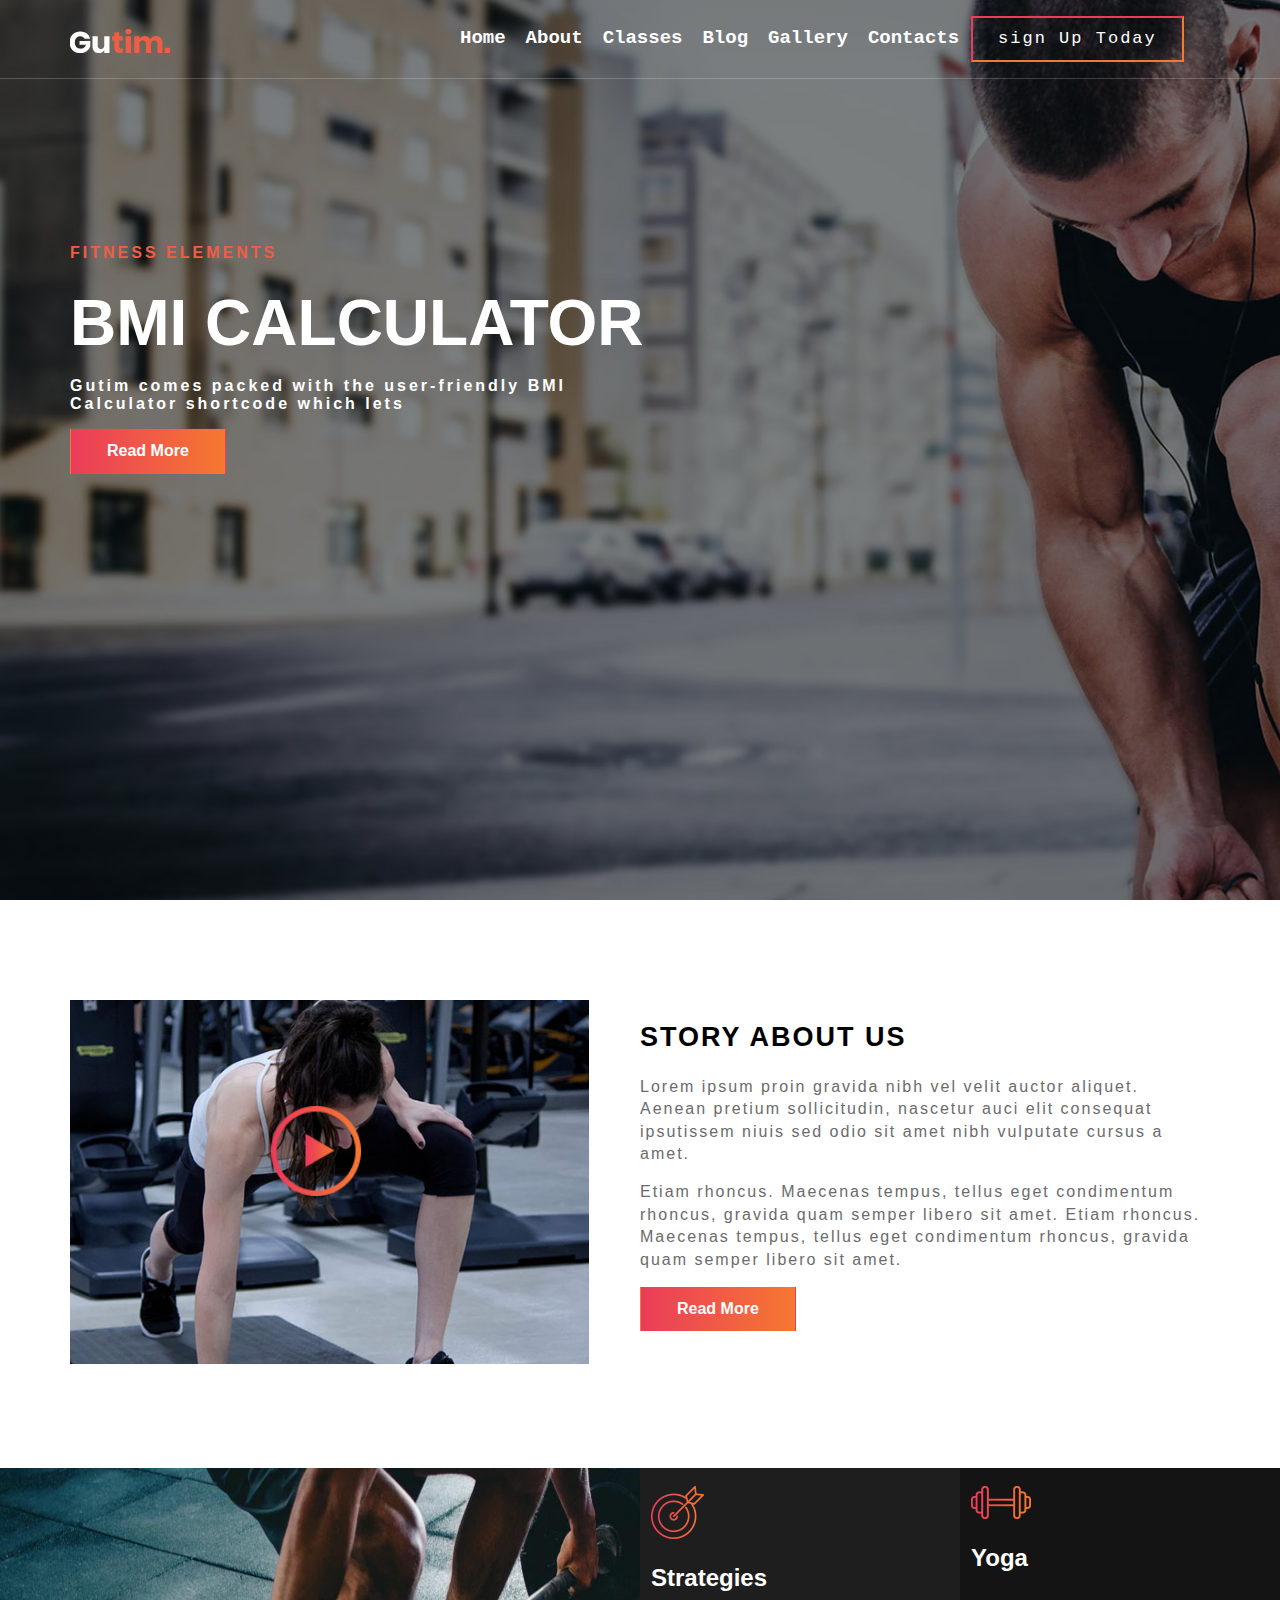
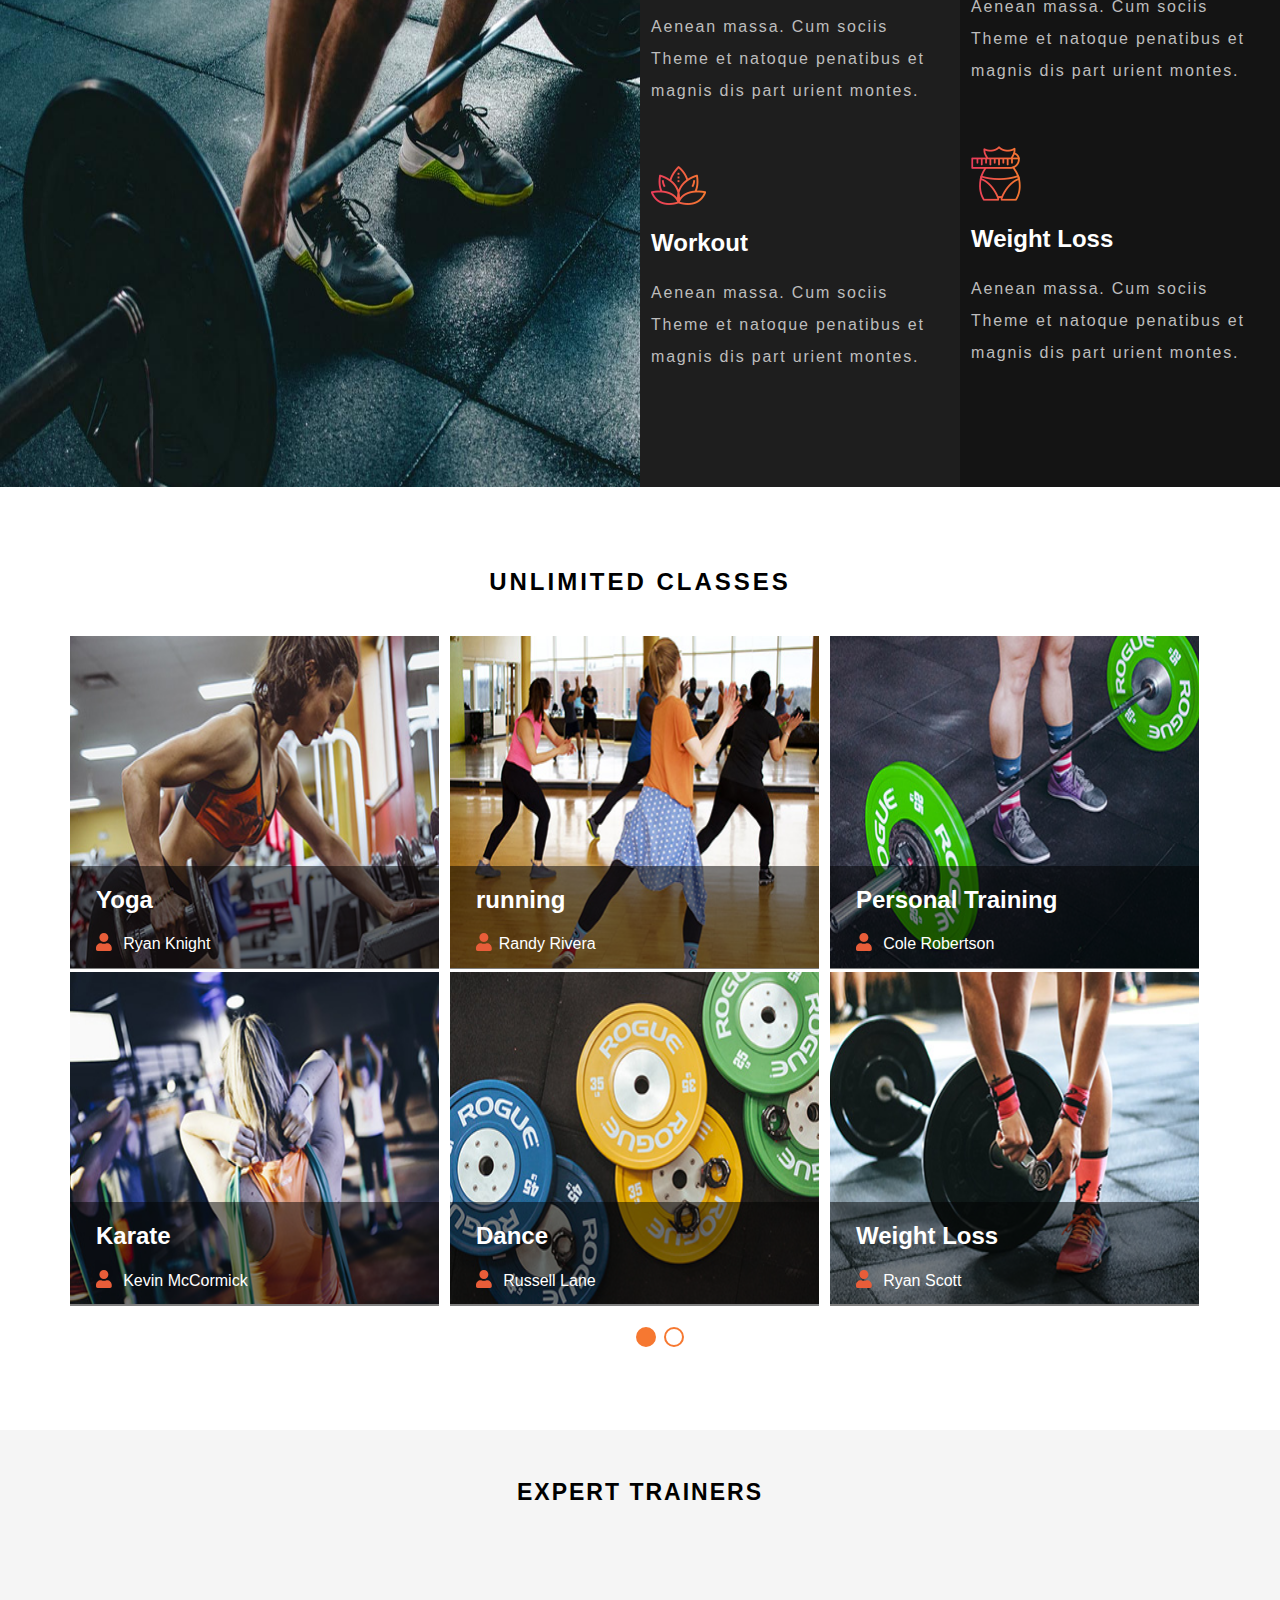
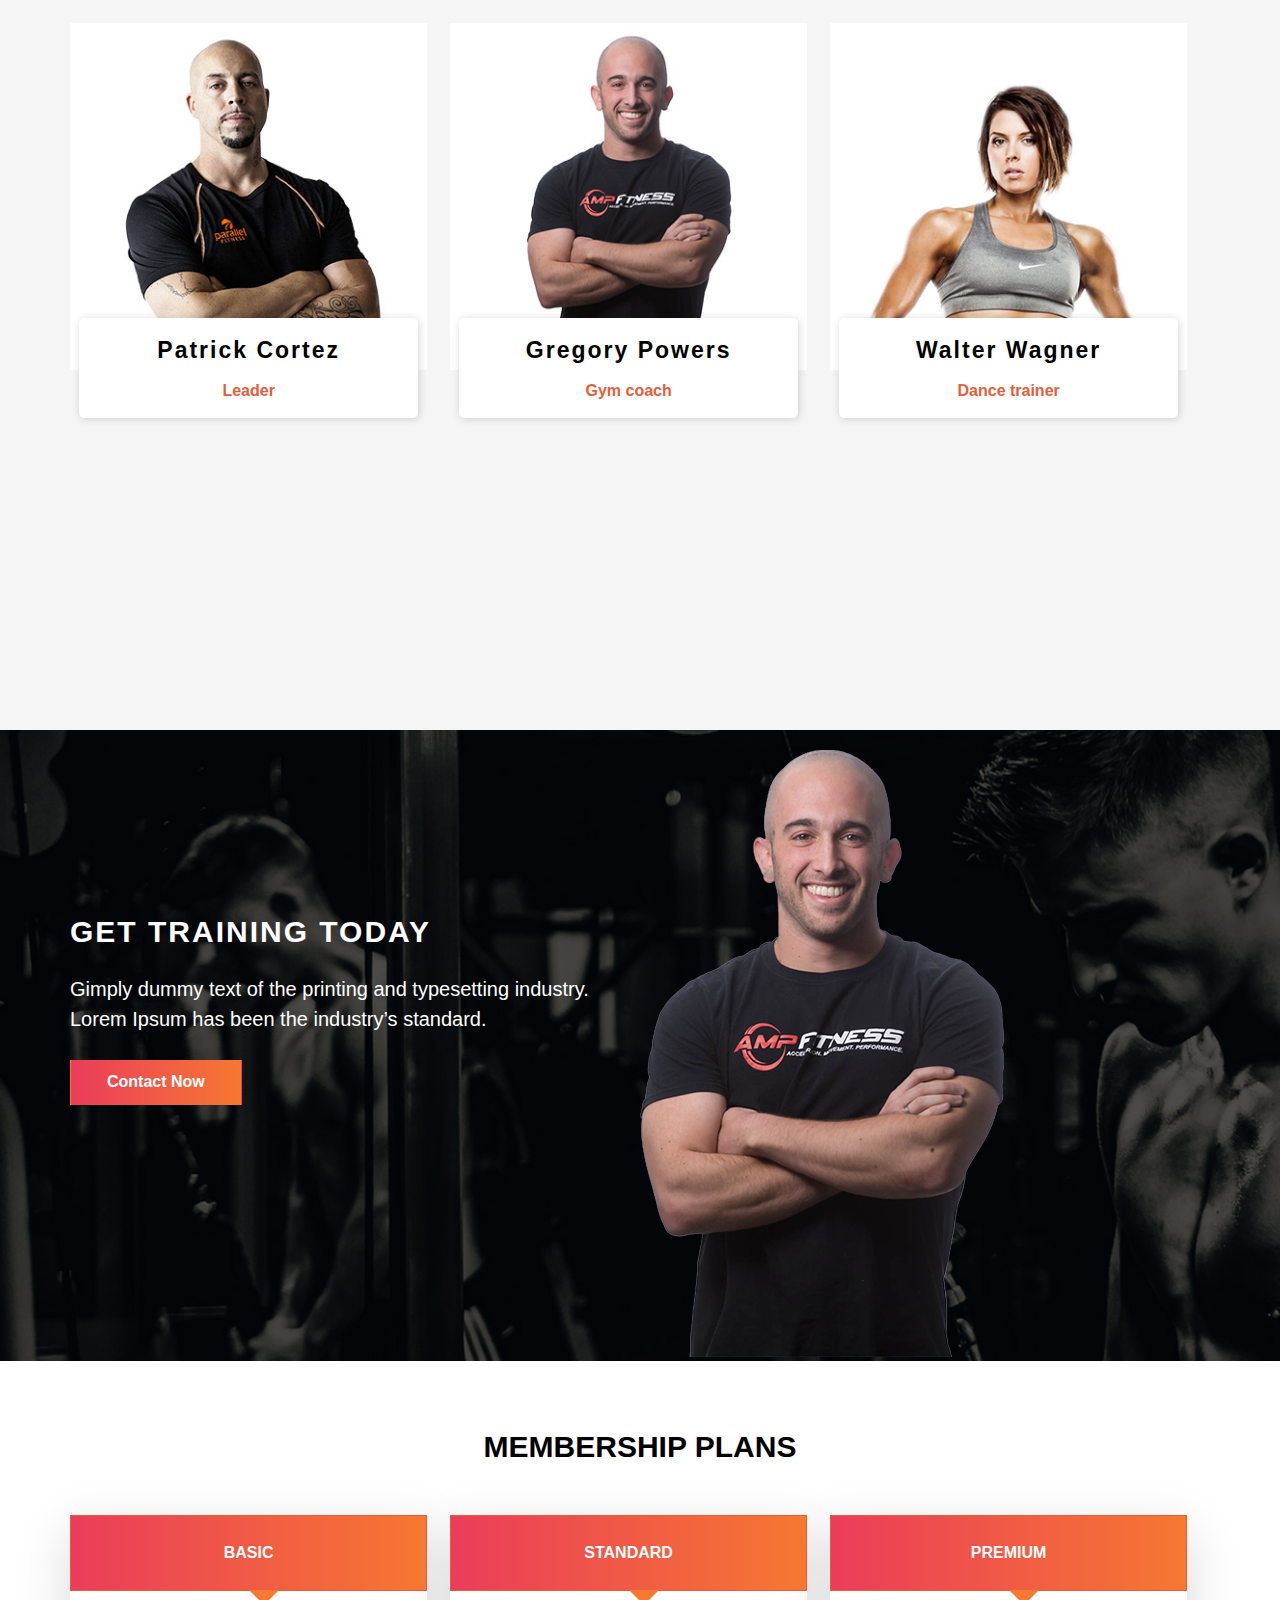
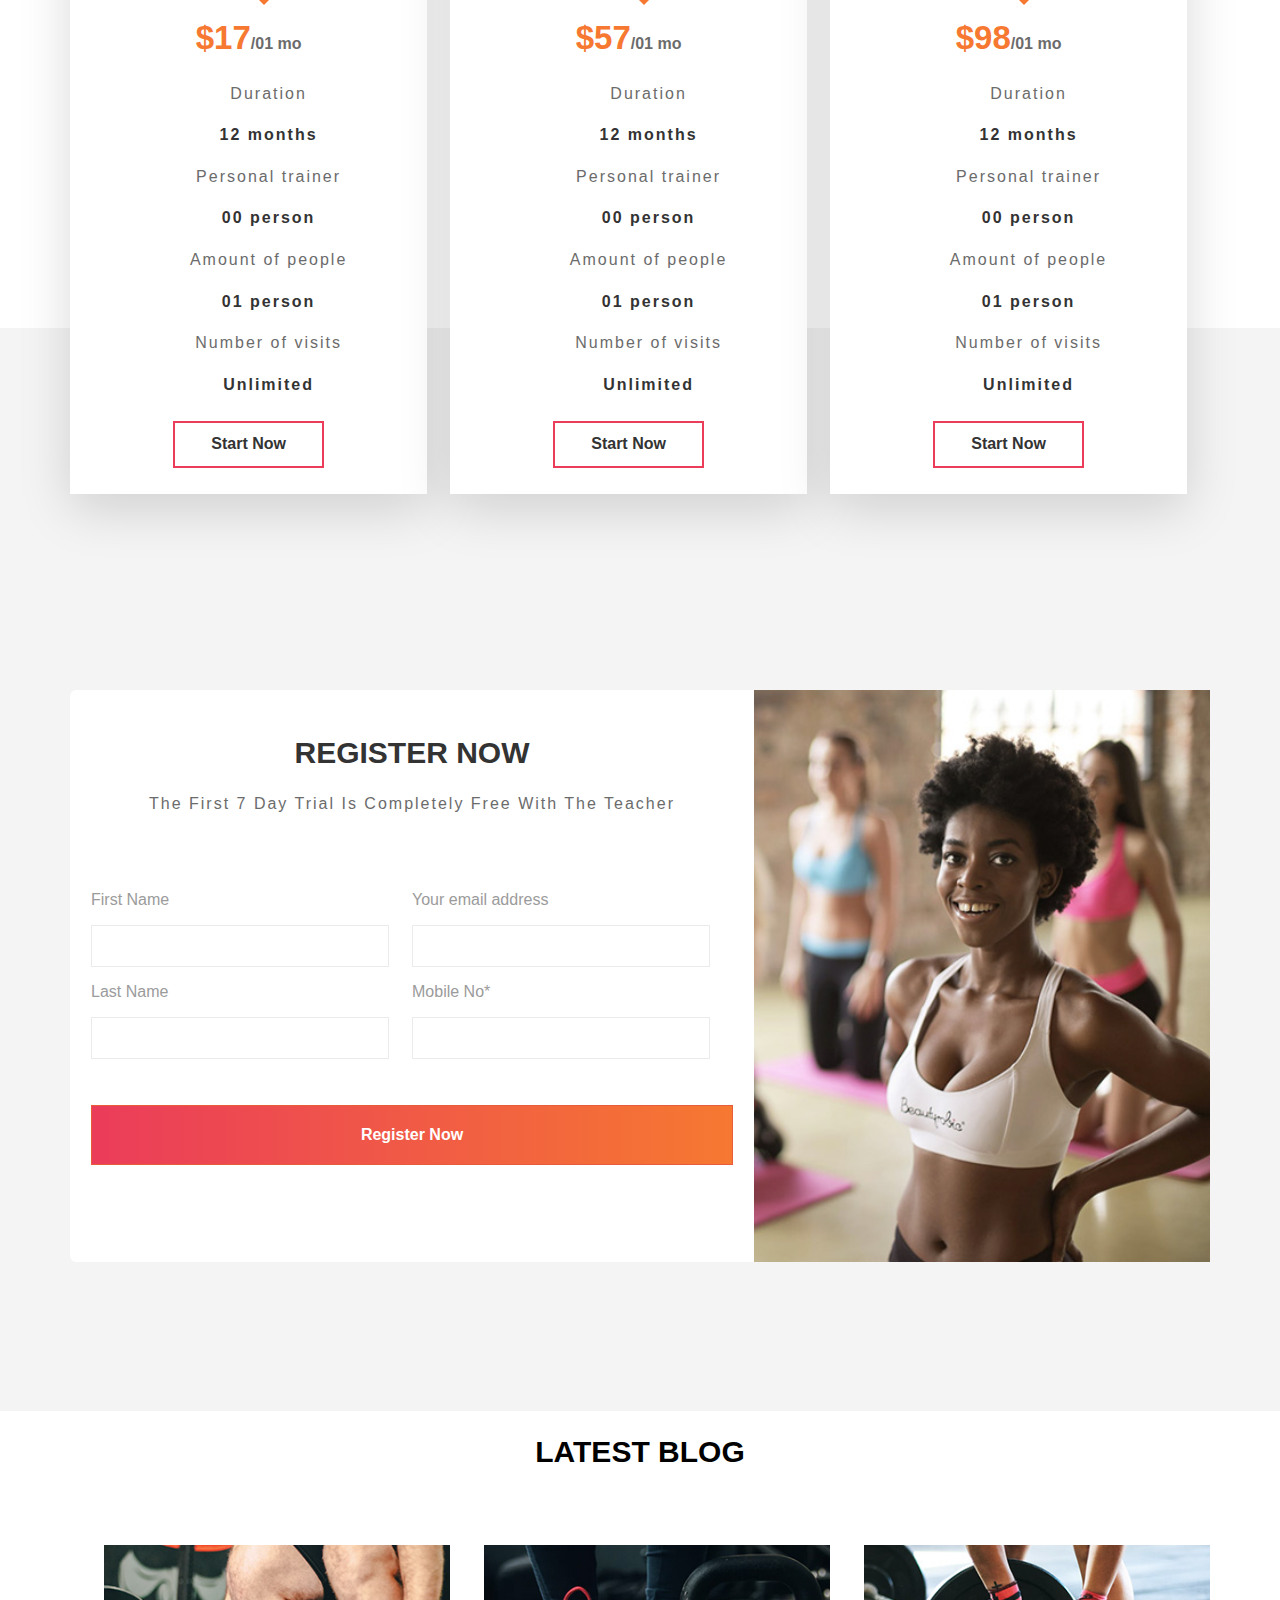
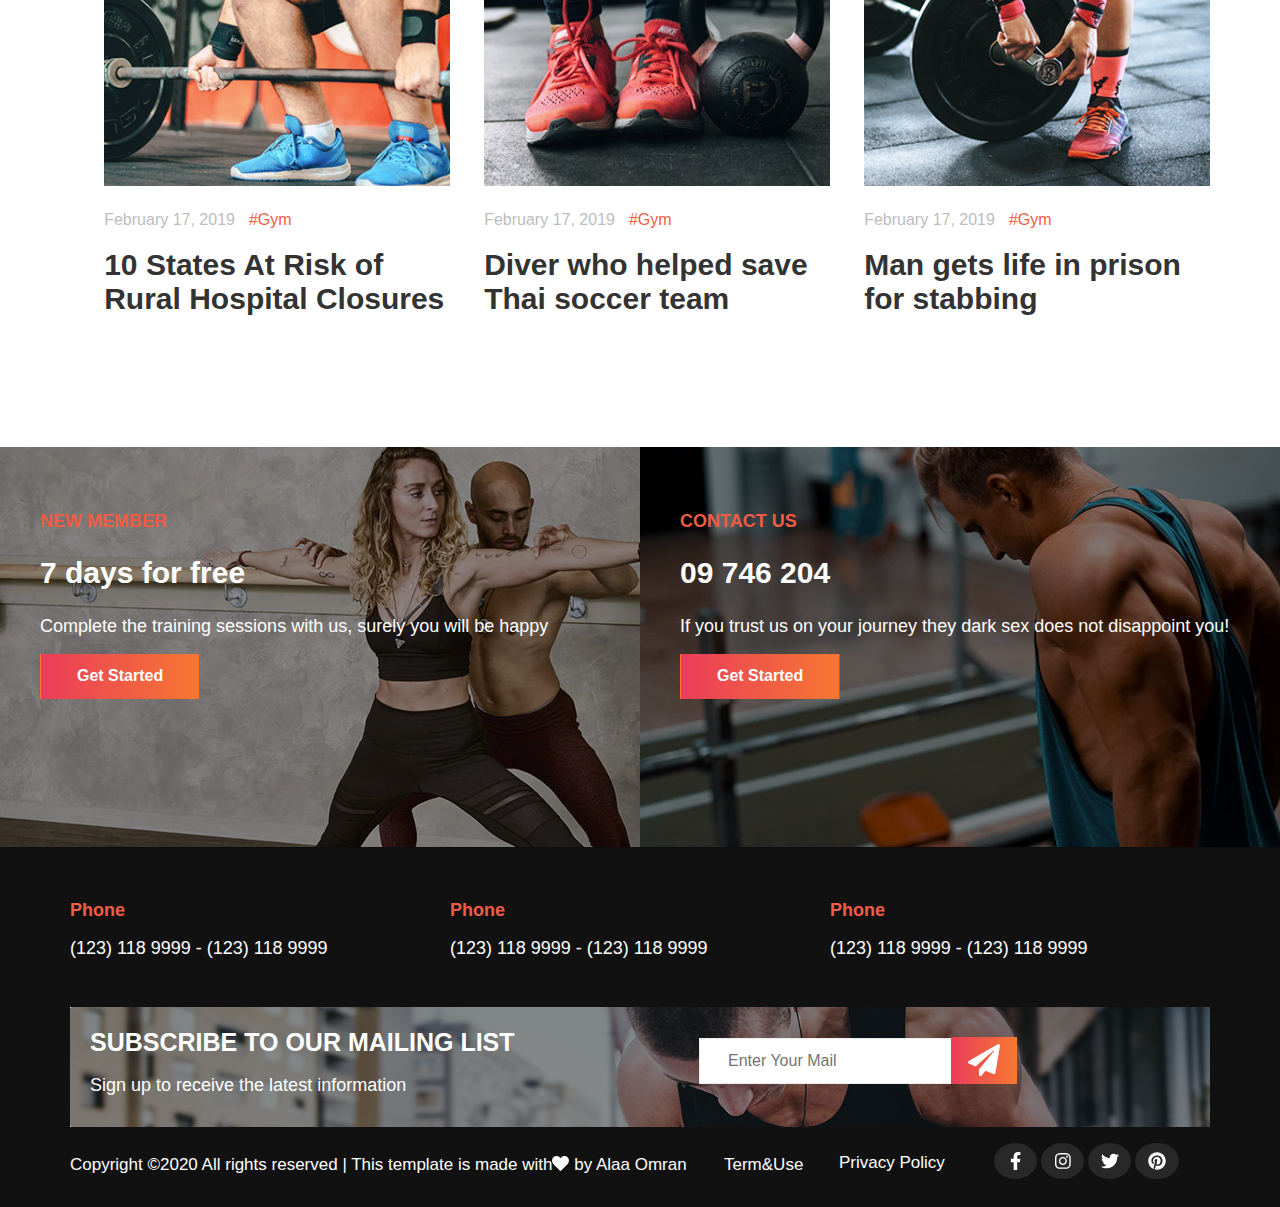
==== index.html @ 14340183 "New project" ====
<!DOCTYPE html>
<html lang="en" dir="ltr">
  <head>
    <meta charset="utf-8">
    <title>Gim</title>
    <link rel="stylesheet" href="css/main.css">
        <link rel="stylesheet" href="css/normalize.css">
    <link rel="stylesheet" href="fonts/all.css">
    <script src="fonts/all.js"></script>
    <script src="js/jquery-3.4.0.min.js"></script>
  </head>
  <body>

<!--First Section -->

<section class="first">


    <nav class="hidden-xs hidden-sm">
        <div class="container">
          <div class="logo">
              <img src="img/logo.png">
          </div>
      <ul class="list-unstyled">
        <li><a href="index.html">Home</a></li>
        <li><a href="About.html">About</a></li>
        <li><a href="classes.html">Classes</a></li>
        <li><a href="blog.html">Blog</a></li>
        <li><a href="gallery.html">Gallery</a></li>
        <li><a href="Contacts.html">Contacts</a></li>
        <li><a href="Classes.html"><button>sign Up Today</button></a></li>
      </ul>
      <div class="clear"></div>
      </div>
    </nav>
    <div class="menu visible-xs visible-sm">
      <div class="logo">
          <img src="img/logo.png">
      </div>
    <i class="fas fa-bars"></i>
      <div class="clear"></div>
      </div>

      <div class="list">

        <ul class="list-unstyled">
        <li><a href="index.html">Home</a></li>
        <li><a href="About.html">About</a></li>
        <li><a href="Classes.html">Classes</a></li>
        <li><a href="blog.html">Blog</a></li>
        <li><a href="gallery.html">Gallery</a></li>
        <li><a href="Contacts.html">Contacts</a></li>
        </ul>
        <div class="clear"></div>
      </div>

      <div class="caption">
        <div class="container">
          <p>FITNESS ELEMENTS</p>
          <h2>BMI CALCULATOR</h2>
          <p>Gutim comes packed with the user-friendly BMI Calculator
          shortcode which lets</p>

          <button class="btn">Read More</button>
          </div>
        </div>

</section>

<!-- About us -->

<section class="about">
  <div class="container">
    <div class="img">
      <img src="img/about-pic.jpg">
      <img src="img/play.png">
    </div>
    <div class="right">
      <h2>STORY ABOUT US</h2>
      <p>
      Lorem ipsum proin gravida nibh vel velit auctor aliquet. Aenean pretium sollicitudin, nascetur auci elit consequat ipsutissem niuis sed odio sit amet nibh vulputate cursus a amet.
      </p>
      <p>
        Etiam rhoncus. Maecenas tempus, tellus eget condimentum rhoncus, gravida quam semper libero sit amet. Etiam rhoncus. Maecenas tempus, tellus eget condimentum rhoncus, gravida quam semper libero sit amet.
      </p>
      <button class="btn">Read More</button>
      </div>
      <div class="clear"></div>
    </div>
</section>

<!-- Services section -->

<section class="third">
  <div class="left">
    <img src="img/services/service-pic.jpg">
  </div>

  <div class="right">
    <div class="part1">
      <div class="row">
        <img src="img/services/service-icon-1.png">
        <h2>Strategies</h2>
        <p>
          Aenean massa. Cum sociis Theme et natoque penatibus et magnis dis part urient montes.
        </p>
      </div>
      <div class="row">
        <img src="img/services/service-icon-3.png">
        <h2>Workout</h2>
        <p>
          Aenean massa. Cum sociis Theme et natoque penatibus et magnis dis part urient montes.
        </p>
      </div>
      </div>

      <div class="part2">
        <div class="row">
          <img src="img/services/service-icon-2.png">
          <h2>Yoga</h2>
          <p>
            Aenean massa. Cum sociis Theme et natoque penatibus et magnis dis part urient montes.
          </p>
        </div>

        <div class="row">
          <img src="img/services/service-icon-4.png">
          <h2>Weight Loss</h2>
          <p>
            Aenean massa. Cum sociis Theme et natoque penatibus et magnis dis part urient montes.
          </p>
        </div>
            <div class="clear"></div>
        </div>
        <div class="clear"></div>
  </div>
  <div class="clear"></div>
</section>

<!-- UNLIMITED CLASSES -->

<section class="classes text-center">
  <div class="container">
    <h2 class="unlimit">UNLIMITED CLASSES</h2>
    <div class="large hidden-sm hidden-xs">
    <div class="item active">
      <div class="row">
        <div class="person">
          <img src="img/classes/classes-1.jpg">
          <div class="overlay">
            <h2>Yoga</h2>
            <p><i class="fas fa-user"></i> Ryan Knight</p>
          </div>
        </div>
        <div class="person">
          <img src="img/classes/classes-2.jpg">
          <div class="overlay">
            <h2>running</h2>
            <p><i class="fas fa-user"></i>Randy Rivera</p>
          </div>
        </div>
        <div class="person">
          <img src="img/classes/classes-3.jpg">
          <div class="overlay">
            <h2>Personal Training</h2>
            <p><i class="fas fa-user"></i> Cole Robertson</p>
          </div>
        </div>
      </div>
      <div class="row">
        <div class="person">
          <img src="img/classes/classes-4.jpg">
          <div class="overlay">
            <h2>Karate</h2>
            <p><i class="fas fa-user"></i>  Kevin McCormick</p>
          </div>
        </div>
        <div class="person">
          <img src="img/classes/classes-5.jpg">
          <div class="overlay">
            <h2>Dance</h2>
            <p><i class="fas fa-user"></i> Russell Lane</p>
          </div>
        </div>
        <div class="person">
          <img src="img/classes/classes-6.jpg">
          <div class="overlay">
            <h2>Weight Loss</h2>
            <p><i class="fas fa-user"></i>  Ryan Scott</p>
          </div>
        </div>
      </div>
    </div>

    <div class="item">
      <div class="row">
        <div class="person">
          <img src="img/classes/classes-7.jpg">
          <div class="overlay">
            <h2>Yoga</h2>
            <p><i class="fas fa-user"></i> Ryan Knight</p>
          </div>
        </div>
        <div class="person">
          <img src="img/classes/classes-1.jpg">
          <div class="overlay">
            <h2>running</h2>
            <p><i class="fas fa-user"></i>Randy Rivera</p>
          </div>
        </div>
        <div class="person">
          <img src="img/classes/classes-2.jpg">
          <div class="overlay">
            <h2>Personal Training</h2>
            <p><i class="fas fa-user"></i> Cole Robertson</p>
          </div>
        </div>
      </div>
      <div class="row">
        <div class="person">
          <img src="img/classes/classes-8.jpg">
          <div class="overlay">
            <h2>Karate</h2>
            <p><i class="fas fa-user"></i>  Kevin McCormick</p>
          </div>
        </div>
        <div class="person">
          <img src="img/classes/classes-4.jpg">
          <div class="overlay">
            <h2>Dance</h2>
            <p><i class="fas fa-user"></i> Russell Lane</p>
          </div>
        </div>
        <div class="person">
          <img src="img/classes/classes-5.jpg">
          <div class="overlay">
            <h2>Weight Loss</h2>
            <p><i class="fas fa-user"></i>  Ryan Scott</p>
          </div>
        </div>
      </div>
    </div>
    <div class="clear"></div>

<ul class="list-unstyled list">
  <li class="active first"></li>
  <li class="second"></li>
</ul>
</div>
    <div class="small visible-sm visible-xs">
      <div class="row active fi">
        <div class="person">
          <img src="img/classes/classes-1.jpg">
          <div class="overlay">
            <h2>Yoga</h2>
            <p><i class="fas fa-user"></i> Ryan Knight</p>
          </div>
        </div>
        <div class="person">
          <img src="img/classes/classes-2.jpg">
          <div class="overlay">
            <h2>running</h2>
            <p><i class="fas fa-user"></i>Randy Rivera</p>
          </div>
        </div>
      </div>
      <div class="row sec">
        <div class="person">
          <img src="img/classes/classes-3.jpg">
          <div class="overlay">
            <h2>Personal Training</h2>
            <p><i class="fas fa-user"></i> Cole Robertson</p>
          </div>
        </div>
        <div class="person">
          <img src="img/classes/classes-4.jpg">
          <div class="overlay">
            <h2>Karate</h2>
            <p><i class="fas fa-user"></i>  Kevin McCormick</p>
          </div>
        </div>

      </div>
      <div class="row thi">
        <div class="person">
          <img src="img/classes/classes-5.jpg">
          <div class="overlay">
            <h2>Dance</h2>
            <p><i class="fas fa-user"></i> Russell Lane</p>
          </div>
        </div>
        <div class="person">
          <img src="img/classes/classes-6.jpg">
          <div class="overlay">
            <h2>Weight Loss</h2>
            <p><i class="fas fa-user"></i>  Ryan Scott</p>
          </div>
        </div>

      </div>
      <ul class="list-unstyled">
          <li class="active first"></li>
          <li class="second"></li>
          <li class="third "></li>
      </ul>
    </div>
  </div>
  <div class="clear"></div>
</section>

<!-- EXPERT TRAINERS -->

<section class="expert text-center">
  <div class="container">
    <h2>EXPERT TRAINERS</h2>
    <div class="trainer">
    <img src="img/trainer/trainer-1.jpg">
    <div class="title title1">
      <h2>Patrick Cortez</h2>
      <span>Leader</span>
      <p>
non numquam eius modi tempora incidunt ut labore et dolore magnam aliquam quaerat voluptatem.
      </p>
      <ul class="list-unstyled">
        <li><i class="fab fa-facebook-f"></i></li>
        <li><i class="fab fa-instagram"></i></li>
        <li><i class="fab fa-twitter"></i></li>
        <li><i class="fab fa-pinterest"></i></li>
      </ul>
    </div>
    </div>
    <div class="trainer">
<img src="img/trainer/trainer-2.jpg">
<div class="title title2">
  <h2>Gregory Powers</h2>
  <span>Gym coach</span>
  <p>
non numquam eius modi tempora incidunt ut labore et dolore magnam aliquam quaerat voluptatem.
  </p>
  <ul class="list-unstyled">
    <li><i class="fab fa-facebook-f"></i></li>
    <li><i class="fab fa-instagram"></i></li>
    <li><i class="fab fa-twitter"></i></li>
    <li><i class="fab fa-pinterest"></i></li>
  </ul>
</div>
    </div>
    <div class="trainer">
<img src="img/trainer/trainer-3.jpg">
<div class="title title3">
  <h2>Walter Wagner</h2>
  <span>Dance trainer</span>
  <p>
non numquam eius modi tempora incidunt ut labore et dolore magnam aliquam quaerat voluptatem.
  </p>
  <ul class="list-unstyled">
    <li><i class="fab fa-facebook-f"></i></li>
    <li><i class="fab fa-instagram"></i></li>
    <li><i class="fab fa-twitter"></i></li>
    <li><i class="fab fa-pinterest"></i></li>
  </ul>
</div>
    </div>
    <div class="clear"></div>
  </div>

</section>
<!-- GET TRAINING TODAY -->

<section class="get">
  <div class="container">
    <div class="left">
      <h2>GET TRAINING TODAY</h2>
      <p>Gimply dummy text of the printing and typesetting industry. Lorem Ipsum has been the industry’s standard.</p>
      <button class="btn"> Contact Now </button>
    </div>
    <div class="right">
<img src="img/banner-person.png">
    </div>
    <div class="clear"></div>
  </div>
</section>
<!-- MEMBERSHIP PLANS -->
<section class="MEMBERSHIP text-center">
  <div class="container">
    <h2>MEMBERSHIP PLANS</h2>
    <div class="plans">
      <button class="primary">BASIC</button>
      <h2>$17<span>/01 mo</span></h2>
      <ul class="list-unstyled">
        <li>Duration</li>
        <li><span>12 months</span></li>
        <li>Personal trainer</li>
        <li><span>00 person</span></li>
        <li>Amount of people</li>
        <li><span>01 person</span></li>
        <li>Number of visits</li>
        <li><span>Unlimited</span></li>
      </ul>
      <button class="finally">Start Now</button>
    </div>
    <div class="plans">
      <button class="primary">STANDARD</button>
      <h2>$57<span>/01 mo</span></h2>
      <ul class="list-unstyled">
        <li>Duration</li>
        <li><span>12 months</span></li>
        <li>Personal trainer</li>
        <li><span>00 person</span></li>
        <li>Amount of people</li>
        <li><span>01 person</span></li>
        <li>Number of visits</li>
        <li><span>Unlimited</span></li>
      </ul>
      <button class="finally">Start Now</button>
    </div>
    <div class="plans">
      <button class="primary">PREMIUM</button>
      <h2>$98<span>/01 mo</span></h2>
      <ul class="list-unstyled">
        <li>Duration</li>
        <li><span>12 months</span></li>
        <li>Personal trainer</li>
        <li><span>00 person</span></li>
        <li>Amount of people</li>
        <li><span>01 person</span></li>
        <li>Number of visits</li>
        <li><span>Unlimited</span></li>
      </ul>
      <button class="finally">Start Now</button>
    </div>
    <div class="clear"></div>
  </div>
</section>

<!--Register-->

<section class="register">
  <div class="container">
    <div class="left">
      <h2 class="text-center">REGISTER NOW</h2>
      <p class="text-center">The First 7 Day Trial Is Completely Free With The Teacher</p>
      <div class="form">
      <label>First Name</label>
      <input type="text" class="input_text">
      <label>Last Name</label>
      <input type="text" class="input_text">
      </div>
      <div class="form">
      <label>Your email address</label>
      <input type="text" class="input_text">
      <label>
      Mobile No*</label>
      <input type="text" class="input_text">
      </div>
      <button class="primary text-center">Register Now</button>
      <div class="clear"></div>
    </div>
    <div class="right">
      <img src="img/register-pic.jpg">
    </div>
    <div class="clear"></div>
  </div>
</section>
<!-- jequery -->

<!-- LATEST BLOG -->
<section class="BLOG">
  <div class="container">
    <h2 class="text-center">LATEST BLOG</h2>
    <div class="part">
      <img src="img/blog/blog-1.jpg">
      <span>February 17, 2019</span>
      <span>#Gym</span>
      <h2>10 States At Risk of Rural Hospital Closures</h2>
    </div>
    <div class="part">
      <img src="img/blog/blog-2.jpg">
      <span>February 17, 2019</span>
      <span>#Gym</span>
      <h2>Diver who helped save Thai soccer team</h2>
    </div>
    <div class="part">
      <img src="img/blog/blog-3.jpg">
      <span>February 17, 2019</span>
      <span>#Gym</span>
      <h2>Man gets life in prison for stabbing</h2>
    </div>
    <div class="clear"></div>
  </div>
</section>

<!-- NEW MEMBER -->
<section class="NEW">
  <div class="left">
    <div class="combine">
      <span>NEW MEMBER</span>
      <h2>7 days for free</h2>
      <p>Complete the training sessions with us, surely you will be happy</p>
      <button class="btn">Get Started</button>
    </div>
  </div>
  <div class="right">
<div class="combine">
      <span>CONTACT US</span>
      <h2>09 746 204</h2>
      <p>If you trust us on your journey they dark sex does not disappoint you!</p>
      <button class="btn">Get Started</button>
</div>
  </div>
  <div class="clear"></div>
</section>
<!-- footer -->

<div class="footer">
  <div class="container">
    <div class="row">
      <span>Phone</span>
      <p>(123) 118 9999 - (123) 118 9999</p>
    </div>
    <div class="row">
      <span>Phone</span>
      <p>(123) 118 9999 - (123) 118 9999</p>
    </div>
    <div class="row">
      <span>Phone</span>
      <p>(123) 118 9999 - (123) 118 9999</p>
    </div>

    <div class="clear"></div>
    <div class="imge_footer">
      <div class="left">
        <h2>SUBSCRIBE TO OUR MAILING LIST</h2>
        <p>Sign up to receive the latest information</p>
      </div>
      <div class="right">
        <div class="form">
          <input type="email" placeholder="Enter Your Mail">
          <div class="icon"><i class="fas fa-paper-plane"></i></div>
        </div>
      </div>

    </div>

<div class="final">
      <div class="info">
      <p>Copyright ©2020 All rights reserved | This template is made with<i class="fas fa-heart"></i> by  Alaa Omran</p>
      </div>
      <div class="info">
      <p class="pargraph">Term&Use</p>
      <p class="privacy"> Privacy Policy</p>
      </div>
  <div class="info">
    <ul class="list-unstyled">
      <li><i class="fab fa-facebook-f"></i></li>
      <li><i class="fab fa-instagram"></i></li>
      <li><i class="fab fa-twitter"></i></li>
      <li><i class="fab fa-pinterest"></i></li>
    </ul>
  </div>
</div>
  </div>
</div>
      <script src="js/plugin.js"></script>
  </body>
</html>
---- css/main.css ----
/* Rules for sass */
@import url(media.css);
@import url(Framework.css);
/* end Rules for sass */
/* Start Global rules */
* {
  -webkit- box-sizing: border-box;
  -moz- box-sizing: border-box;
  -o- box-sizing: border-box;
  -ms- box-sizing: border-box;
  box-sizing: border-box; }

body {
  margin: 0;
  padding: 0; }

/* End Global rules */
/* First Section */
.first {
  background: url("../img/hero-bg.jpg");
  background-repeat: no-repeat;
  -webkit- background-size: cover;
  -moz- background-size: cover;
  -o- background-size: cover;
  -ms- background-size: cover;
  background-size: cover;
  width: 100%;
  height: 100vh; }
  .first nav {
    border-bottom: 1px solid rgba(255, 255, 255, 0.2); }
    .first nav .logo {
      position: relative;
      top: 29px;
      width: 30%;
      float: left; }
    .first nav ul {
      width: 70%;
      float: left; }
      .first nav ul li {
        outline: 0;
        display: inline-block; }
        .first nav ul li:last-of-type a {
          padding: 0; }
        .first nav ul li:hover:not(:last-of-type) {
          border-bottom: 2px solid #f15d44; }
        .first nav ul li a {
          outline: 0;
          display: block;
          padding: 8px;
          color: #fff;
          text-decoration: none;
          font-family: monospace;
          font-size: 19px;
          font-weight: bold; }
        .first nav ul li button {
          outline: 0;
          background: transparent;
          color: #fff;
          padding: 11px 25px;
          border-left: 2px solid #eb3c5a;
          border-right: 2px solid #f67831;
          border-top: 2px solid #eb3c5a;
          border-bottom: 2px solid #f67831;
          font-family: monospace;
          font-size: 17px;
          letter-spacing: 2px;
          cursor: pointer; }
  .first .menu {
    border-bottom: 1px solid rgba(255, 255, 255, 0.2);
    color: #fff;
    position: relative;
    right: 19px;
    top: 18px; }
    .first .menu .logo {
      float: left;
      position: relative;
      left: 31px; }
    .first .menu svg {
      font-size: 38px;
      cursor: pointer;
      float: right; }
  .first .list {
    border-radius: 4px;
    display: none;
    background: #222;
    width: 100%;
    padding: 13px;
    position: fixed;
    top: 57px;
    z-index: 9; }
    .first .list ul {
      width: 100%;
      float: left; }
      .first .list ul li {
        text-align: center;
        outline: 0;
        display: block;
        transition: all .5s ease-in-out; }
        .first .list ul li:hover {
          background: #f15d44;
          width: 100%;
          margin-bottom: 10px;
          border-radius: 4px; }
        .first .list ul li a {
          letter-spacing: 3px;
          outline: 0;
          display: block;
          padding: 8px;
          color: #fff;
          text-decoration: none;
          font-family: monospace;
          font-size: 19px;
          font-weight: bold;
          line-height: 2; }
  .first .caption {
    text-align: left;
    font-family: sans-serif;
    color: #fff;
    position: relative;
    top: 149px; }
    .first .caption p {
      font-weight: bold;
      color: #f15d44;
      letter-spacing: 3px; }
      .first .caption p:first-of-type {
        margin-bottom: -28px; }
      .first .caption p:last-of-type {
        color: #fff;
        font-family: sans-serif;
        width: 50%; }
    .first .caption h2 {
      font-size: 4em;
      margin-bottom: 0; }

/* About us */
.about {
  padding-top: 100px;
  padding-bottom: 100px; }
  .about .img {
    position: relative;
    width: 50%;
    float: left; }
    .about .img img {
      height: 364px; }
    .about .img img:last-of-type {
      width: 90px;
      height: 90px;
      position: absolute;
      left: 201px;
      top: 106px; }
  .about .right {
    width: 50%;
    float: left; }
    .about .right h2 {
      font-family: sans-serif;
      font-weight: 900;
      letter-spacing: 2px;
      font-size: 27px; }
    .about .right p {
      font-family: sans-serif;
      letter-spacing: 2px;
      line-height: 1.4;
      color: #6b6b6b; }

/* third section */
.third .left {
  width: 50%;
  float: left;
  height: 619px; }
  .third .left img {
    width: 100%;
    height: 100%; }
.third .right {
  width: 50%;
  float: left;
  height: 619px; }
  .third .right .part1 {
    height: 100%;
    padding: 18px 11px;
    background: #1e1e1e;
    width: calc(100%/2);
    float: left; }
    .third .right .part1 .row {
      margin-bottom: 59px; }
      .third .right .part1 .row h2 {
        color: #fff;
        font-family: sans-serif; }
      .third .right .part1 .row p {
        color: #bdbdbd;
        font-family: sans-serif;
        line-height: 2;
        letter-spacing: 1.8px; }
  .third .right .part2 {
    height: 100%;
    padding: 18px 11px;
    background: #141414;
    width: calc(100%/2);
    float: left; }
    .third .right .part2 .row {
      margin-bottom: 59px; }
      .third .right .part2 .row h2 {
        color: #fff;
        font-family: sans-serif; }
      .third .right .part2 .row p {
        color: #bdbdbd;
        font-family: sans-serif;
        line-height: 2;
        letter-spacing: 1.8px; }

/* UNLIMITED CLASSES */
.classes {
  padding: 61px 0 61px; }
  .classes h2.unlimit {
    text-align: center;
    font-family: sans-serif;
    letter-spacing: 3px;
    margin-bottom: 40px; }
  .classes .large .item {
    display: none; }
    .classes .large .item.active {
      display: block; }
    .classes .large .item .row {
      width: 100%; }
      .classes .large .item .row .person {
        margin-right: 1%;
        float: left;
        position: relative;
        width: 32.33333%; }
        .classes .large .item .row .person img {
          position: relative;
          width: 100%;
          height: 332px; }
        .classes .large .item .row .person .overlay {
          padding: 0 26px;
          position: absolute;
          top: 230px;
          background: rgba(0, 0, 0, 0.5);
          width: 100%;
          text-align: left; }
          .classes .large .item .row .person .overlay h2 {
            font-family: sans-serif;
            color: #fff; }
          .classes .large .item .row .person .overlay p {
            color: #fff;
            font-family: sans-serif; }
            .classes .large .item .row .person .overlay p svg {
              color: #e85d39;
              font-size: 18px;
              margin-right: 7px; }
  .classes .large ul li {
    border-radius: 50%;
    cursor: pointer;
    width: 20px;
    height: 20px;
    background: transparent;
    border: 2px solid #f67831;
    display: inline-block;
    margin: 2px;
    transition: all .5s ease-in-out; }
    .classes .large ul li.active {
      background: #f67831; }
  .classes .small .row {
    display: none;
    width: 100%; }
    .classes .small .row.active {
      display: block; }
    .classes .small .row .person {
      position: relative;
      width: 100%; }
      .classes .small .row .person img {
        position: relative;
        width: 100%;
        height: 332px; }
      .classes .small .row .person .overlay {
        padding: 0 26px;
        position: absolute;
        top: 230px;
        background: rgba(0, 0, 0, 0.5);
        width: 100%;
        text-align: left; }
        .classes .small .row .person .overlay h2 {
          font-family: sans-serif;
          color: #fff; }
        .classes .small .row .person .overlay p {
          color: #fff;
          font-family: sans-serif; }
          .classes .small .row .person .overlay p svg {
            color: #e85d39;
            font-size: 18px;
            margin-right: 7px; }
  .classes .small ul li {
    padding: 0 !important;
    border-radius: 50%;
    cursor: pointer;
    width: 20px;
    height: 20px !important;
    background: transparent;
    border: 2px solid #f67831;
    display: inline-block;
    margin: 2px;
    transition: all .5s ease-in-out; }
    .classes .small ul li.active {
      background: #f67831;
      height: 20px !important;
      padding: 0 !important; }

/* EXPERT TRAINERS*/
.expert {
  width: 100%;
  background: #f5f5f5;
  padding: 30px 0 100px;
  height: 100vh; }
  .expert h2 {
    font-size: 23px;
    font-family: sans-serif;
    letter-spacing: 2px; }
  .expert .trainer {
    margin-top: 98px;
    margin-right: 2%;
    width: 31.3333%;
    float: left;
    position: relative; }
    .expert .trainer img {
      width: 100%;
      height: 100%; }
    .expert .trainer .title {
      cursor: default;
      background: #fff;
      position: absolute;
      top: 295px;
      border-radius: 5px;
      width: 95%;
      left: 9px;
      box-shadow: 1px 1px 8px #00000029; }
      .expert .trainer .title ul li {
        display: inline-block;
        padding: 10px; }
        .expert .trainer .title ul li svg {
          font-size: 22px;
          cursor: pointer; }
          .expert .trainer .title ul li svg:hover {
            color: #e85d39; }
      .expert .trainer .title span {
        font-family: sans-serif;
        color: #e85d39;
        display: block;
        font-weight: bold;
        margin-bottom: 17px; }
      .expert .trainer .title p {
        font-family: sans-serif;
        color: #6b6b6b;
        display: none;
        width: 79%;
        margin: auto; }
      .expert .trainer .title ul {
        display: none; }

/* GET TRAINING TODAY */
.get {
  background: url("../img/banner-bg.jpg");
  background-repeat: no-repeat;
  background-size: cover;
  width: 100%;
  height: auto;
  padding: 20px 0 0; }
  .get .left {
    width: 50%;
    float: left;
    margin-top: 20px;
    padding-top: 120px; }
    .get .left h2 {
      color: #fff;
      font-size: 30px;
      font-family: sans-serif;
      letter-spacing: 2px; }
    .get .left p {
      color: #fff;
      font-family: sans-serif;
      font-size: 20px;
      line-height: 1.5;
      margin-bottom: 26px; }
    .get .left button {
      transition: all .5s ease-in-out; }
      .get .left button:hover {
        background: #fff;
        color: #333;
        border: 1px solid #f67831; }
  .get .right {
    width: 50%;
    float: left; }

/*MEMBERSHIP Plans*/
.MEMBERSHIP {
  padding: 44px 0 78px; }
  .MEMBERSHIP h2 {
    font-family: sans-serif;
    font-size: 30px;
    margin-bottom: 50px; }
  .MEMBERSHIP .plans {
    z-index: 0;
    width: 31.3333%;
    margin-right: 2%;
    float: left;
    background: #fff;
    box-shadow: 0px 15px 49px rgba(0, 0, 0, 0.15);
    padding-bottom: 26px; }
    .MEMBERSHIP .plans button.primary {
      outline: 0;
      width: 100%;
      font-family: sans-serif;
      font-weight: bold;
      padding: 28px 10px;
      background: linear-gradient(to right, #eb3c5a 0%, #f67831 100%), linear-gradient(to right, #eb3c5a 0%, #f67831 100%);
      border: 1px solid #e85d39;
      color: #fff;
      position: relative; }
      .MEMBERSHIP .plans button.primary:after {
        position: absolute;
        content: "";
        border-top: 15px solid #f67831;
        border-bottom: 15px solid transparent;
        border-left: 15px solid transparent;
        border-right: 15px solid transparent;
        top: 74px;
        left: 50%; }
    .MEMBERSHIP .plans h2 {
      margin-bottom: 10px;
      color: #f67831;
      font-size: 33px; }
      .MEMBERSHIP .plans h2 span {
        color: #6b6b6b;
        font-size: 16px; }
    .MEMBERSHIP .plans ul li {
      color: #6b6b6b;
      font-family: sans-serif;
      line-height: 2.6;
      letter-spacing: 2px; }
      .MEMBERSHIP .plans ul li span {
        color: #333;
        font-weight: bold; }
    .MEMBERSHIP .plans button.finally {
      font-family: sans-serif;
      padding: 12px 36px;
      background: transparent;
      color: #333;
      font-weight: bold;
      cursor: pointer;
      outline: 0;
      transition: all 1000ms ease-in-out;
      border: 2px solid #eb3c5a; }
      .MEMBERSHIP .plans button.finally:hover {
        background: linear-gradient(to right, #eb3c5a 0%, #f67831 100%), linear-gradient(to right, #eb3c5a 0%, #f67831 100%);
        color: #fff;
        border-color: transparent; }

/* register now */
.register {
  background: #f5f4f4;
  width: 100%;
  padding-top: 362px;
  margin-top: -244px;
  padding-bottom: 144px;
  height: auto; }
  .register .left {
    width: 60%;
    float: left;
    background: #fff;
    padding: 21px;
    padding-bottom: 51px;
    height: 572.5px;
    border-top-left-radius: 6px;
    border-bottom-left-radius: 6px; }
    .register .left h2 {
      font-family: sans-serif;
      font-size: 30px;
      color: #333; }
    .register .left p {
      color: #6b6b6b;
      font-family: sans-serif;
      letter-spacing: 2px;
      margin-bottom: 63px; }
    .register .left .form {
      width: 50%;
      float: left;
      margin-top: 15px; }
      .register .left .form label {
        display: block;
        margin-bottom: 15px;
        color: #9b9b9b;
        font-family: sans-serif; }
      .register .left .form input {
        margin-bottom: 16px;
        padding: 11px 48px;
        border: 1px solid #ebebeb;
        outline: 0; }
    .register .left button {
      padding: 20px 10px;
      margin-top: 30px; }
  .register .right {
    width: 40%;
    float: left; }
    .register .right img {
      width: 100%;
      height: 572.5px; }

/* LATEST BLOG */
.BLOG h2 {
  font-family: sans-serif;
  font-size: 30px; }
.BLOG .part {
  margin-top: 50px;
  width: 30.3333%;
  float: left;
  margin-left: 3%; }
  .BLOG .part img {
    width: 100%;
    height: 100%; }
  .BLOG .part span {
    position: relative;
    top: 21px; }
    .BLOG .part span:first-of-type {
      color: #bdbdbd;
      font-family: sans-serif;
      margin-right: 10px; }
    .BLOG .part span:last-of-type {
      font-family: sans-serif;
      color: #f15d44; }
  .BLOG .part h2 {
    color: #333;
    font-size: 30px;
    margin-top: 39px; }

/* NEW MEMBER */
.NEW {
  margin-top: 105px; }
  .NEW .left {
    width: 50%;
    float: left;
    background: url("../img/footer-banner/footer-banner-1.jpg");
    background-repeat: no-repeat;
    height: 401px;
    position: relative; }
    .NEW .left .combine {
      position: absolute;
      background: rgba(0, 0, 0, 0.17);
      top: 0;
      left: 0;
      width: 100%;
      height: 100%;
      padding-top: 10%; }
      .NEW .left .combine span {
        padding-left: 40px;
        color: #f15d44;
        font-family: sans-serif;
        font-size: 18px;
        font-weight: bold; }
      .NEW .left .combine h2 {
        padding-left: 40px;
        color: #fff;
        font-size: 30px;
        font-family: sans-serif; }
      .NEW .left .combine p {
        padding-left: 40px;
        color: #fff;
        font-size: 18px;
        font-family: sans-serif; }
      .NEW .left .combine button {
        margin-left: 40px; }
  .NEW .right {
    position: relative;
    width: 50%;
    float: left;
    background: url("../img/footer-banner/footer-banner-2.jpg");
    background-repeat: no-repeat;
    height: 401px; }
    .NEW .right .combine {
      position: absolute;
      background: rgba(0, 0, 0, 0.17);
      top: 0;
      left: 0;
      width: 100%;
      height: 100%;
      padding-top: 10%; }
      .NEW .right .combine span {
        padding-left: 40px;
        color: #f15d44;
        font-family: sans-serif;
        font-size: 18px;
        font-weight: bold; }
      .NEW .right .combine h2 {
        padding-left: 40px;
        color: #fff;
        font-size: 30px;
        font-family: sans-serif; }
      .NEW .right .combine p {
        padding-left: 40px;
        color: #fff;
        font-size: 18px;
        font-family: sans-serif; }
      .NEW .right .combine button {
        margin-left: 40px; }

/* Footer */
.footer {
  padding-bottom: 80px;
  background: #111111;
  width: 100%;
  height: auto;
  margin-top: -2px;
  padding-top: 54px; }
  .footer .row {
    width: 33.3333%;
    float: left; }
    .footer .row span {
      color: #f15d44;
      font-family: sans-serif;
      font-size: 18px;
      font-weight: bold; }
    .footer .row p {
      color: #fff;
      font-family: sans-serif;
      font-size: 18px; }
  .footer .imge_footer {
    margin-top: 30px;
    background: url(../img/footer-signup.jpg);
    width: 100%;
    background-repeat: no-repeat;
    height: 120px;
    background-size: cover; }
    .footer .imge_footer .left {
      width: 50%;
      float: left; }
      .footer .imge_footer .left h2 {
        padding-left: 20px;
        color: #fff;
        font-family: sans-serif;
        font-size: 25px;
        margin-bottom: 2px; }
      .footer .imge_footer .left p {
        padding-left: 20px;
        color: #fff;
        font-family: sans-serif;
        font-size: 18px; }
    .footer .imge_footer .right {
      width: 50%;
      float: left; }
      .footer .imge_footer .right .form {
        position: relative; }
        .footer .imge_footer .right .form input {
          outline: 0;
          border: 1px solid #ebebeb;
          padding: 13px 28px;
          margin-top: 31px;
          margin-left: 59px;
          font-family: sans-serif; }
        .footer .imge_footer .right .form .icon {
          background: linear-gradient(to right, #eb3c5a 0%, #f67831 100%), linear-gradient(to right, #eb3c5a 0%, #f67831 100%);
          width: 66px;
          height: 47px;
          position: absolute;
          top: 30px;
          right: 193px; }
          .footer .imge_footer .right .form .icon svg {
            top: 15%;
            color: #fff;
            font-size: 32px;
            left: 25%;
            position: absolute; }
  .footer .final .info {
    width: 22.5%;
    float: left; }
    .footer .final .info:first-of-type {
      width: 55%; }
    .footer .final .info:last-of-type {
      color: #fff; }
      .footer .final .info:last-of-type ul li {
        width: 20%;
        background: #282828;
        border-radius: 50%;
        cursor: pointer;
        transition: all .5s ease-in-out;
        height: 20%;
        line-height: 40%;
        text-align: center; }
        .footer .final .info:last-of-type ul li:hover {
          background: linear-gradient(to right, #eb3c5a 0%, #f67831 100%), linear-gradient(to right, #eb3c5a 0%, #f67831 100%); }
        .footer .final .info:last-of-type ul li svg {
          font-size: 18px;
          margin: 9px; }
    .footer .final .info p {
      color: #fff;
      font-family: sans-serif;
      font-size: 17px;
      position: relative;
      top: 11px; }
    .footer .final .info .pargraph {
      margin-left: 27px; }
    .footer .final .info .privacy {
      margin-top: -39px;
      margin-left: 142px; }
    .footer .final .info ul li {
      display: inline-block; }

/*# sourceMappingURL=main.css.map */
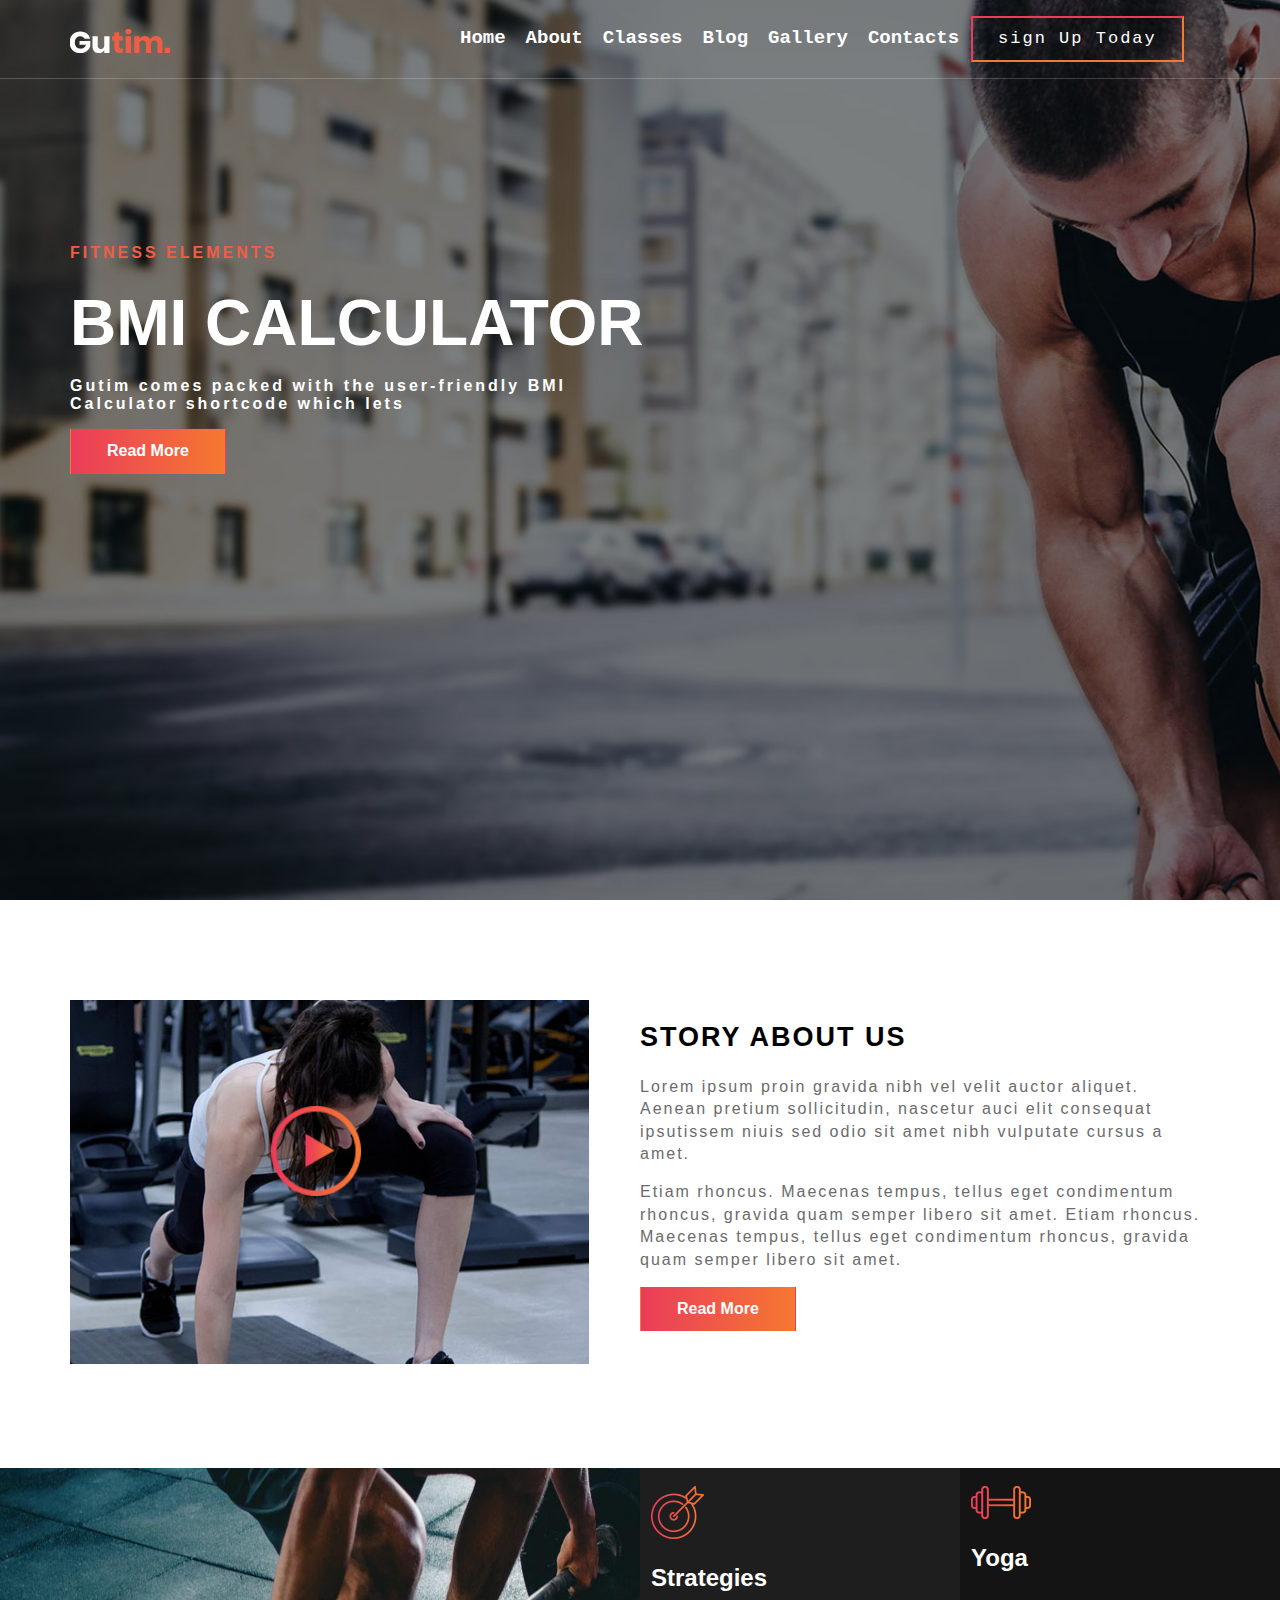
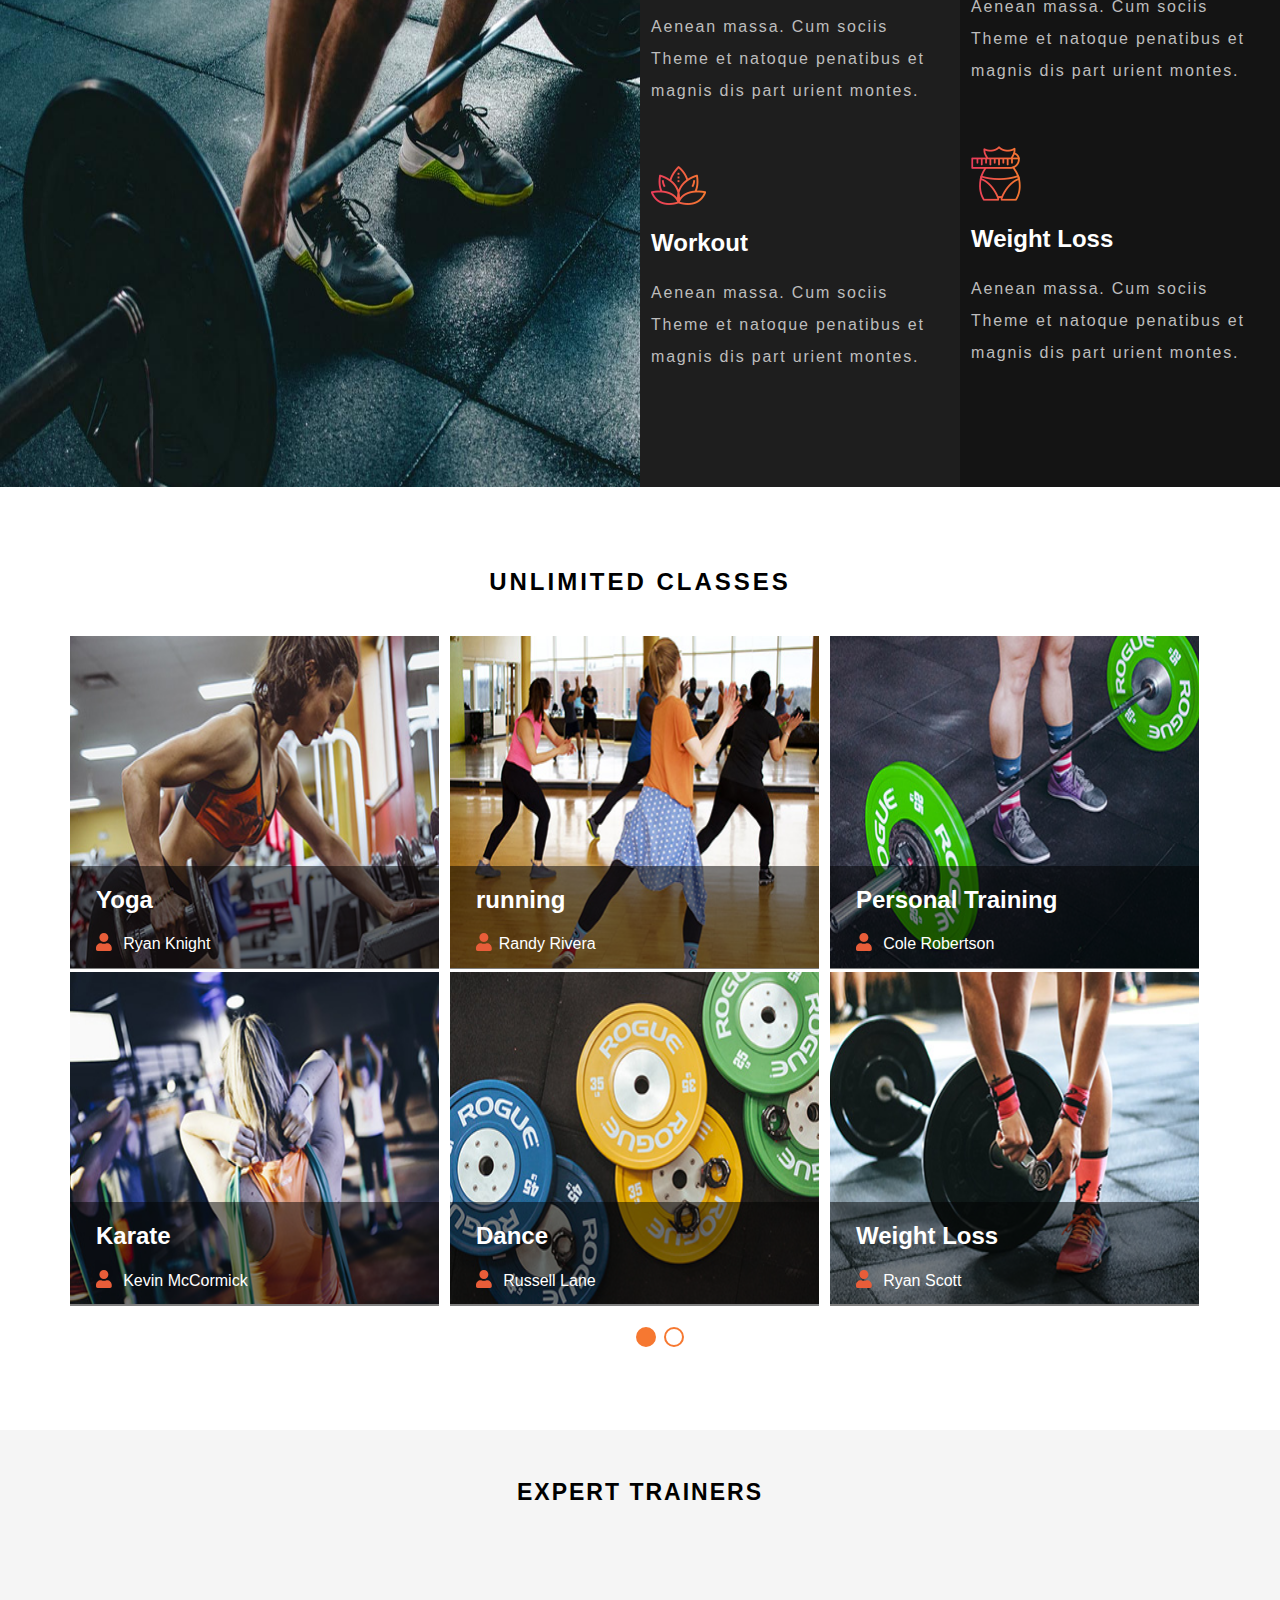
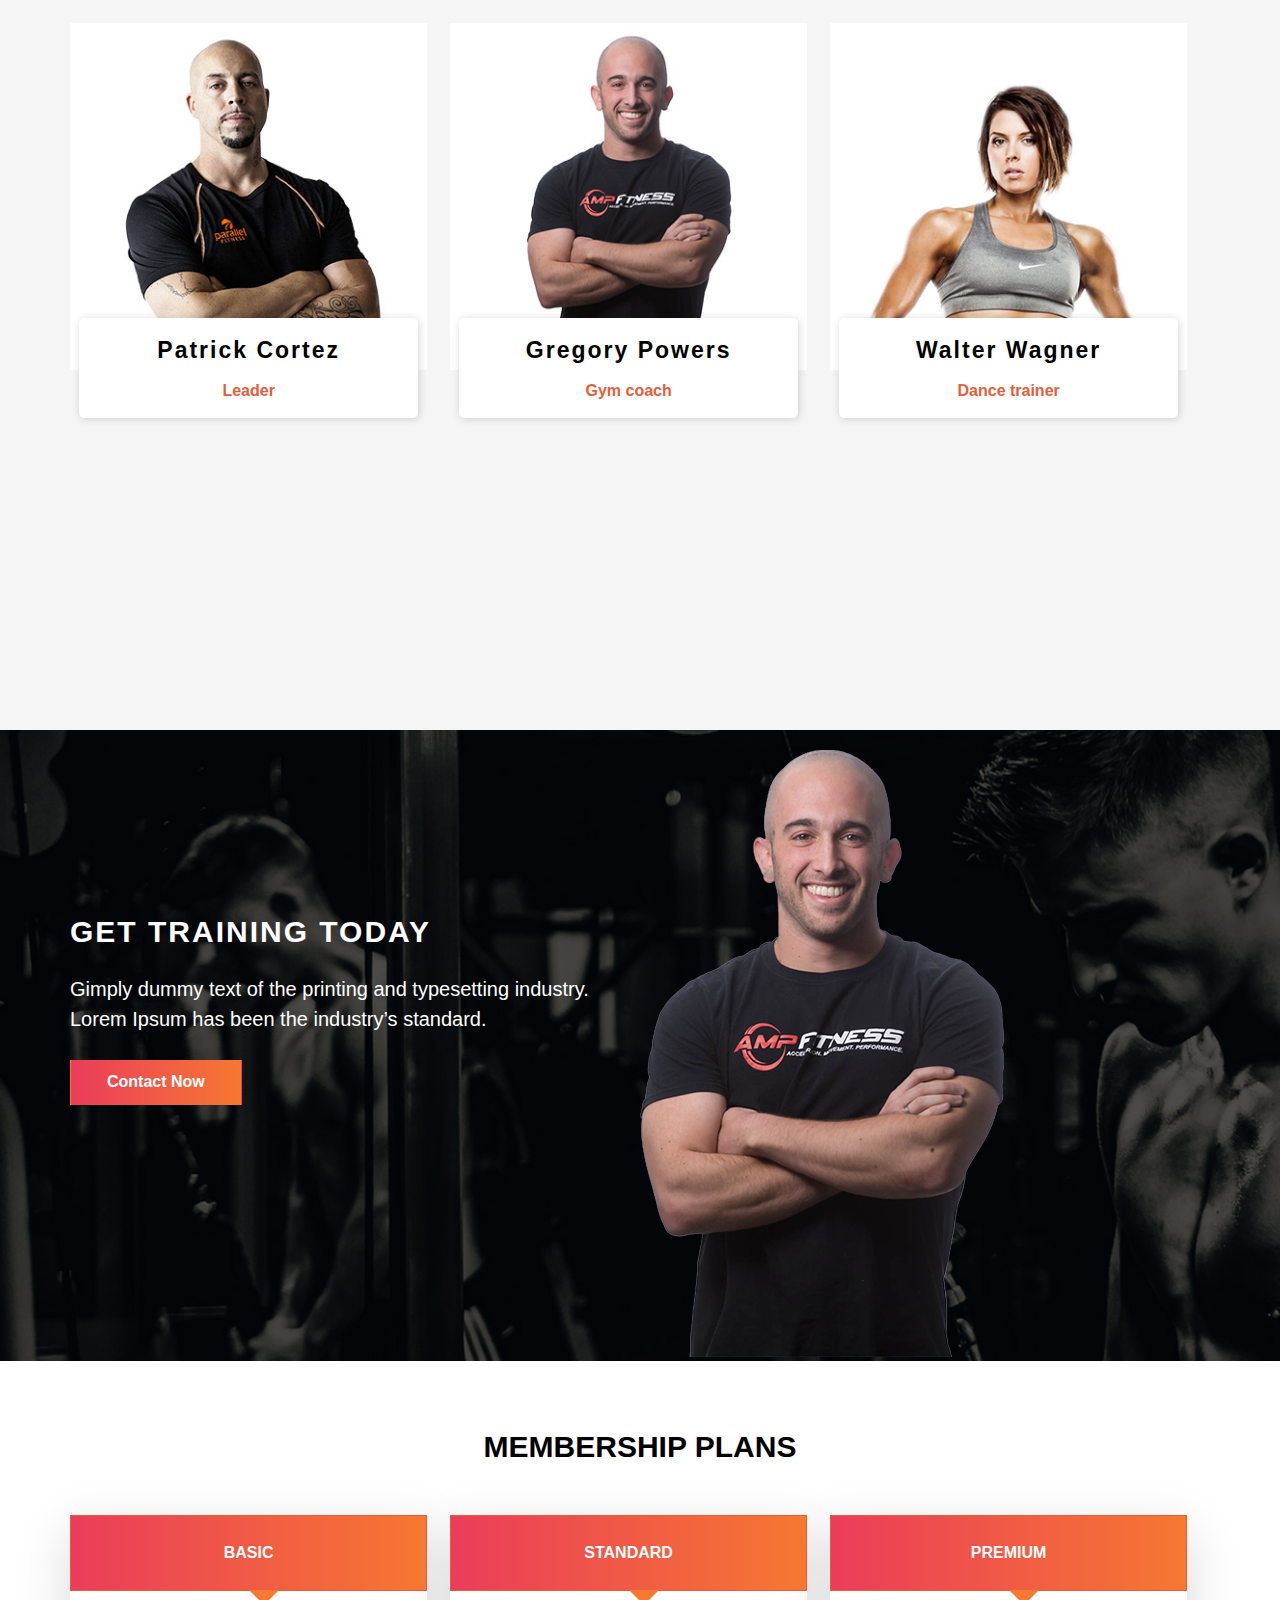
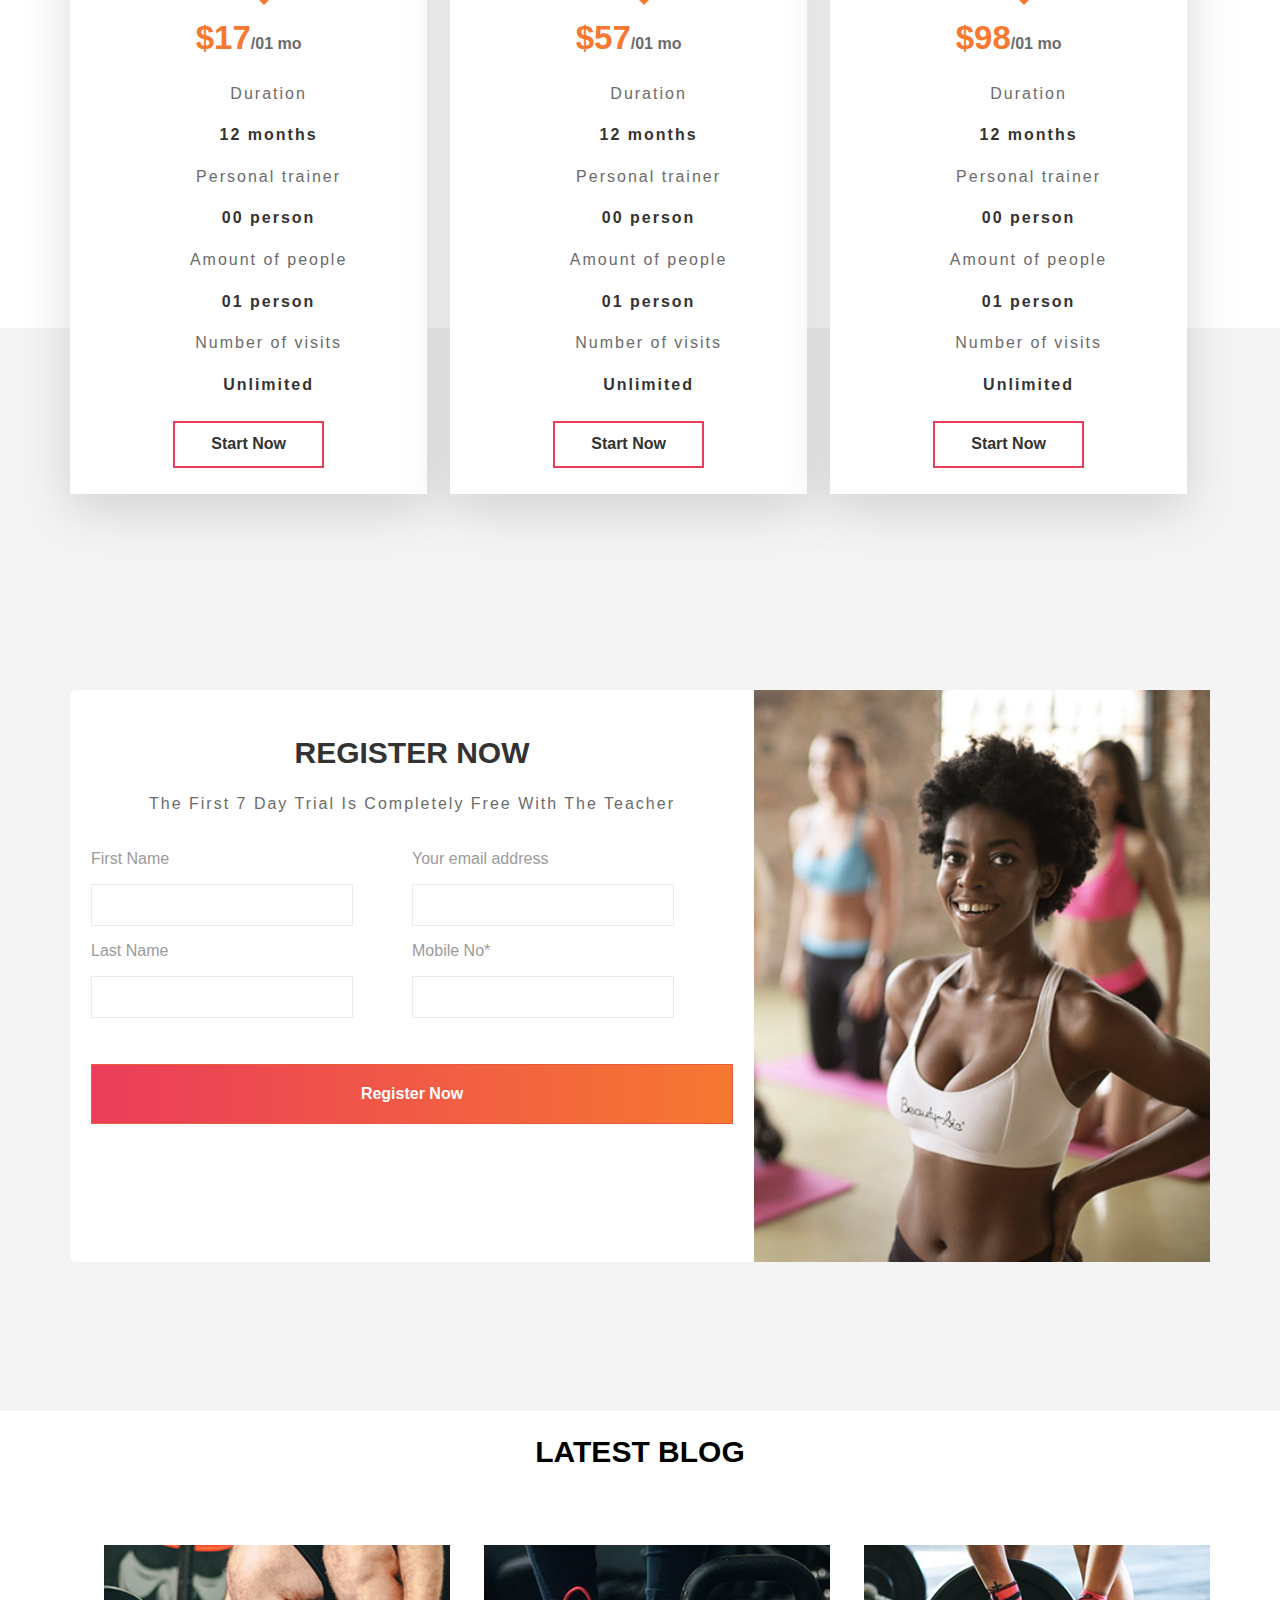
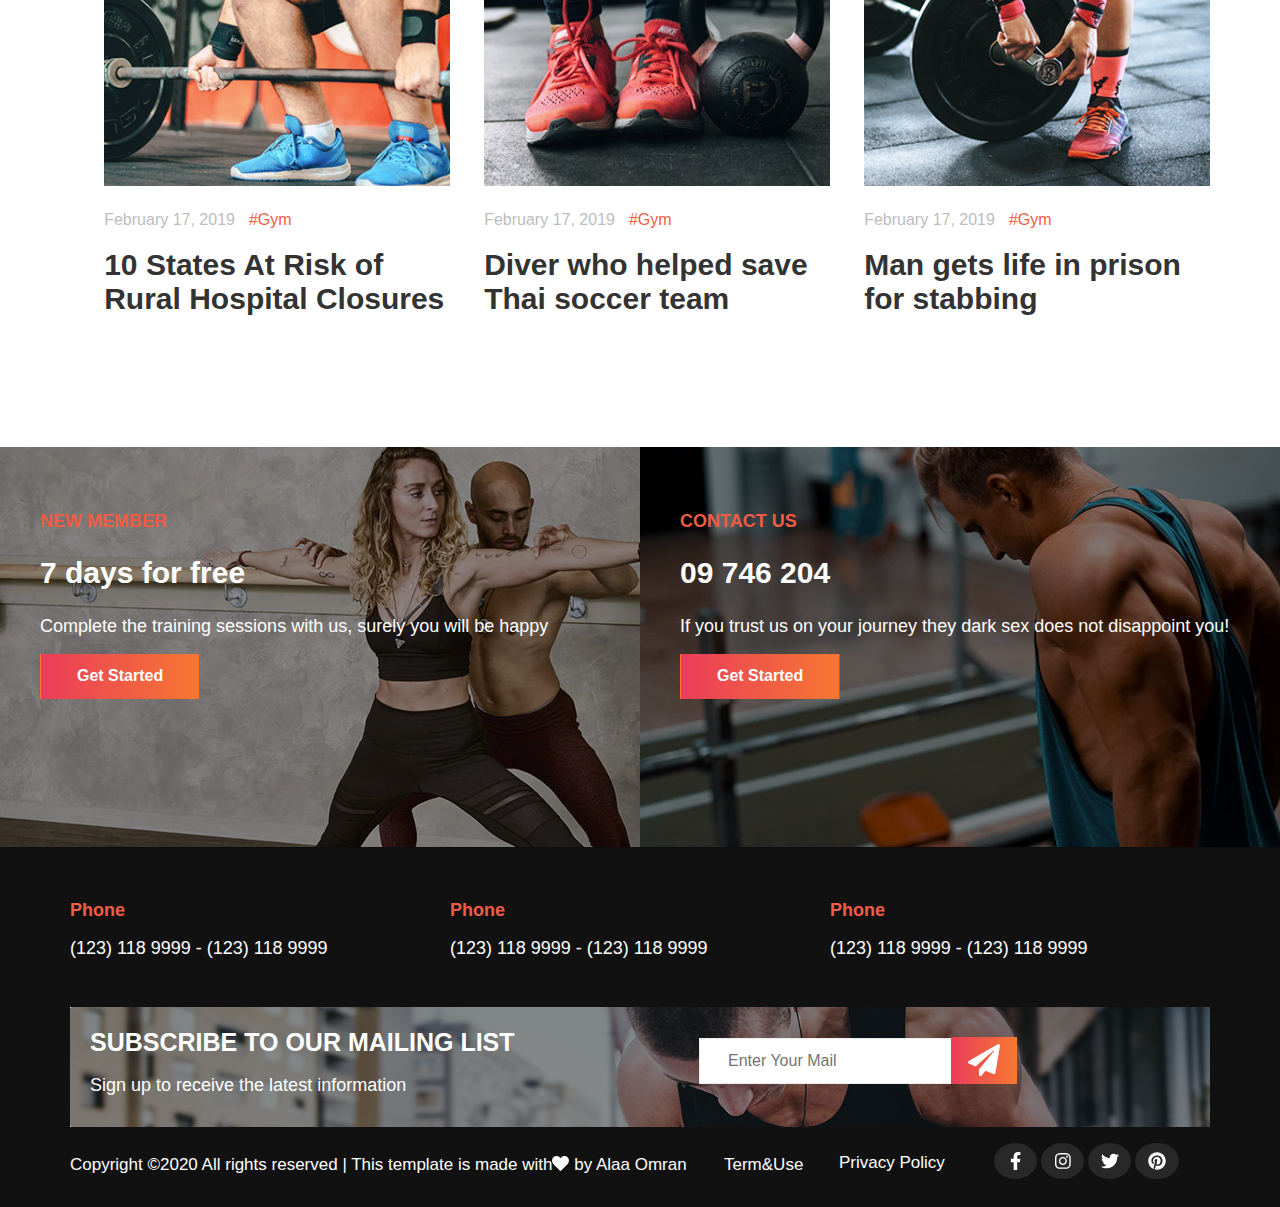
==== commit 72e2c533: "modifying on the project" ====
--- a/index.html
+++ b/index.html
@@ -61,7 +61,7 @@
           <p>Gutim comes packed with the user-friendly BMI Calculator
           shortcode which lets</p>
 
-          <button class="btn">Read More</button>
+          <a href="#about"><button class="btn">Read More</button></a>
           </div>
         </div>
 
@@ -69,7 +69,7 @@
 
 <!-- About us -->
 
-<section class="about">
+<section class="about" id="about">
   <div class="container">
     <div class="img">
       <img src="img/about-pic.jpg">
@@ -83,7 +83,7 @@
       <p>
         Etiam rhoncus. Maecenas tempus, tellus eget condimentum rhoncus, gravida quam semper libero sit amet. Etiam rhoncus. Maecenas tempus, tellus eget condimentum rhoncus, gravida quam semper libero sit amet.
       </p>
-      <button class="btn">Read More</button>
+      <a href="About.html"><button class="btn">Read More</button></a>
       </div>
       <div class="clear"></div>
     </div>
@@ -322,10 +322,10 @@
 non numquam eius modi tempora incidunt ut labore et dolore magnam aliquam quaerat voluptatem.
       </p>
       <ul class="list-unstyled">
-        <li><i class="fab fa-facebook-f"></i></li>
-        <li><i class="fab fa-instagram"></i></li>
-        <li><i class="fab fa-twitter"></i></li>
-        <li><i class="fab fa-pinterest"></i></li>
+        <li><a href="https://www.facebook.com/lolo.omran.338"><i class="fab fa-facebook-f"></i></a></li>
+        <li><a href="https://www.instagram.com/lolo.omran.338/"><i class="fab fa-instagram"></i></a></li>
+        <li><a href="https://twitter.com/Loloomran8"><i class="fab fa-twitter"></i></a></li>
+        <li><a href="#"><i class="fab fa-pinterest"></i></a></li>
       </ul>
     </div>
     </div>
@@ -338,10 +338,10 @@
 non numquam eius modi tempora incidunt ut labore et dolore magnam aliquam quaerat voluptatem.
   </p>
   <ul class="list-unstyled">
-    <li><i class="fab fa-facebook-f"></i></li>
-    <li><i class="fab fa-instagram"></i></li>
-    <li><i class="fab fa-twitter"></i></li>
-    <li><i class="fab fa-pinterest"></i></li>
+    <li><a href="https://www.facebook.com/lolo.omran.338"><i class="fab fa-facebook-f"></i></a></li>
+    <li><a href="https://www.instagram.com/lolo.omran.338/"><i class="fab fa-instagram"></i></a></li>
+    <li><a href="https://twitter.com/Loloomran8"><i class="fab fa-twitter"></i></a></li>
+    <li><a href="#"><i class="fab fa-pinterest"></i></a></li>
   </ul>
 </div>
     </div>
@@ -354,10 +354,10 @@
 non numquam eius modi tempora incidunt ut labore et dolore magnam aliquam quaerat voluptatem.
   </p>
   <ul class="list-unstyled">
-    <li><i class="fab fa-facebook-f"></i></li>
-    <li><i class="fab fa-instagram"></i></li>
-    <li><i class="fab fa-twitter"></i></li>
-    <li><i class="fab fa-pinterest"></i></li>
+    <li><a href="https://www.facebook.com/lolo.omran.338"><i class="fab fa-facebook-f"></i></a></li>
+    <li><a href="https://www.instagram.com/lolo.omran.338/"><i class="fab fa-instagram"></i></a></li>
+    <li><a href="https://twitter.com/Loloomran8"><i class="fab fa-twitter"></i></a></li>
+    <li><a href="#"><i class="fab fa-pinterest"></i></a></li>
   </ul>
 </div>
     </div>
@@ -372,7 +372,7 @@
     <div class="left">
       <h2>GET TRAINING TODAY</h2>
       <p>Gimply dummy text of the printing and typesetting industry. Lorem Ipsum has been the industry’s standard.</p>
-      <button class="btn"> Contact Now </button>
+      <a href="Contacts.html"><button class="btn"> Contact Now </button></a>
     </div>
     <div class="right">
 <img src="img/banner-person.png">
@@ -397,7 +397,7 @@
         <li>Number of visits</li>
         <li><span>Unlimited</span></li>
       </ul>
-      <button class="finally">Start Now</button>
+      <a href="classes.html"><button class="finally">Start Now</button></a>
     </div>
     <div class="plans">
       <button class="primary">STANDARD</button>
@@ -412,7 +412,7 @@
         <li>Number of visits</li>
         <li><span>Unlimited</span></li>
       </ul>
-      <button class="finally">Start Now</button>
+      <a href="classes.html"><button class="finally">Start Now</button></a>
     </div>
     <div class="plans">
       <button class="primary">PREMIUM</button>
@@ -427,7 +427,7 @@
         <li>Number of visits</li>
         <li><span>Unlimited</span></li>
       </ul>
-      <button class="finally">Start Now</button>
+      <a href="classes.html"><button class="finally">Start Now</button></a>
     </div>
     <div class="clear"></div>
   </div>
@@ -440,20 +440,25 @@
     <div class="left">
       <h2 class="text-center">REGISTER NOW</h2>
       <p class="text-center">The First 7 Day Trial Is Completely Free With The Teacher</p>
-      <div class="form">
-      <label>First Name</label>
-      <input type="text" class="input_text">
-      <label>Last Name</label>
-      <input type="text" class="input_text">
-      </div>
-      <div class="form">
-      <label>Your email address</label>
-      <input type="text" class="input_text">
-      <label>
-      Mobile No*</label>
-      <input type="text" class="input_text">
-      </div>
-      <button class="primary text-center">Register Now</button>
+      <div id="message"></div>
+      <form action="classes.html" onsubmit="return validate()">
+        <div class="form">
+        <label>First Name</label>
+        <input type="text" class="input_text" id="user">
+        <label>Last Name</label>
+        <input type="text" class="input_text" id="last_name">
+        </div>
+        <div class="form">
+        <label>Your email address</label>
+        <input type="text" class="input_text" id="email">
+        <label>
+        Mobile No*</label>
+        <input type="text" class="input_text" id="phone">
+        </div>
+        <button type="submit" name="button" class="primary text-center">Register Now</button>
+      </form>
+
+
       <div class="clear"></div>
     </div>
     <div class="right">
@@ -497,7 +502,7 @@
       <span>NEW MEMBER</span>
       <h2>7 days for free</h2>
       <p>Complete the training sessions with us, surely you will be happy</p>
-      <button class="btn">Get Started</button>
+    <a href="blog.html">  <button class="btn">Get Started</button></a>
     </div>
   </div>
   <div class="right">
@@ -505,7 +510,7 @@
       <span>CONTACT US</span>
       <h2>09 746 204</h2>
       <p>If you trust us on your journey they dark sex does not disappoint you!</p>
-      <button class="btn">Get Started</button>
+      <a href="blog.html">  <button class="btn">Get Started</button></a>
 </div>
   </div>
   <div class="clear"></div>
@@ -535,7 +540,8 @@
       </div>
       <div class="right">
         <div class="form">
-          <input type="email" placeholder="Enter Your Mail">
+
+          <input type="email" placeholder="Enter Your Mail" id="email">
           <div class="icon"><i class="fas fa-paper-plane"></i></div>
         </div>
       </div>
@@ -552,15 +558,20 @@
       </div>
   <div class="info">
     <ul class="list-unstyled">
-      <li><i class="fab fa-facebook-f"></i></li>
-      <li><i class="fab fa-instagram"></i></li>
-      <li><i class="fab fa-twitter"></i></li>
-      <li><i class="fab fa-pinterest"></i></li>
+      <li><a href="https://www.facebook.com/lolo.omran.338"><i class="fab fa-facebook-f"></i></a></li>
+      <li><a href="https://www.instagram.com/lolo.omran.338/"><i class="fab fa-instagram"></i></a></li>
+      <li><a href="https://twitter.com/Loloomran8"><i class="fab fa-twitter"></i></a></li>
+      <li><a href=""><i class="fab fa-pinterest"></i></a></li>
     </ul>
   </div>
 </div>
   </div>
 </div>
+
+
       <script src="js/plugin.js"></script>
+      <script type="text/jscript">
+
+      </script>
   </body>
 </html>
--- a/css/main.css
+++ b/css/main.css
@@ -335,11 +335,13 @@
       .expert .trainer .title ul li {
         display: inline-block;
         padding: 10px; }
-        .expert .trainer .title ul li svg {
-          font-size: 22px;
-          cursor: pointer; }
-          .expert .trainer .title ul li svg:hover {
-            color: #e85d39; }
+        .expert .trainer .title ul li a {
+          color: #111; }
+          .expert .trainer .title ul li a svg {
+            font-size: 22px;
+            cursor: pointer; }
+            .expert .trainer .title ul li a svg:hover {
+              color: #e85d39; }
       .expert .trainer .title span {
         font-family: sans-serif;
         color: #e85d39;
@@ -479,6 +481,16 @@
       font-family: sans-serif;
       letter-spacing: 2px;
       margin-bottom: 63px; }
+    .register .left #message {
+      background: #db34349e;
+      width: 100%;
+      margin-top: -41px;
+      font-family: monospace;
+      letter-spacing: 1.4px;
+      border-radius: 3px;
+      color: #e7e3e3;
+      color: #ffffff;
+      text-align: center; }
     .register .left .form {
       width: 50%;
       float: left;
@@ -490,12 +502,15 @@
         font-family: sans-serif; }
       .register .left .form input {
         margin-bottom: 16px;
-        padding: 11px 48px;
+        padding: 11px 48px 11px 12px;
         border: 1px solid #ebebeb;
-        outline: 0; }
+        outline: 0;
+        color: #000000a6;
+        font-family: cursive; }
     .register .left button {
       padding: 20px 10px;
-      margin-top: 30px; }
+      margin-top: 30px;
+      cursor: pointer; }
   .register .right {
     width: 40%;
     float: left; }
@@ -684,9 +699,11 @@
         text-align: center; }
         .footer .final .info:last-of-type ul li:hover {
           background: linear-gradient(to right, #eb3c5a 0%, #f67831 100%), linear-gradient(to right, #eb3c5a 0%, #f67831 100%); }
-        .footer .final .info:last-of-type ul li svg {
-          font-size: 18px;
-          margin: 9px; }
+        .footer .final .info:last-of-type ul li a {
+          color: #fff; }
+          .footer .final .info:last-of-type ul li a svg {
+            font-size: 18px;
+            margin: 9px; }
     .footer .final .info p {
       color: #fff;
       font-family: sans-serif;
